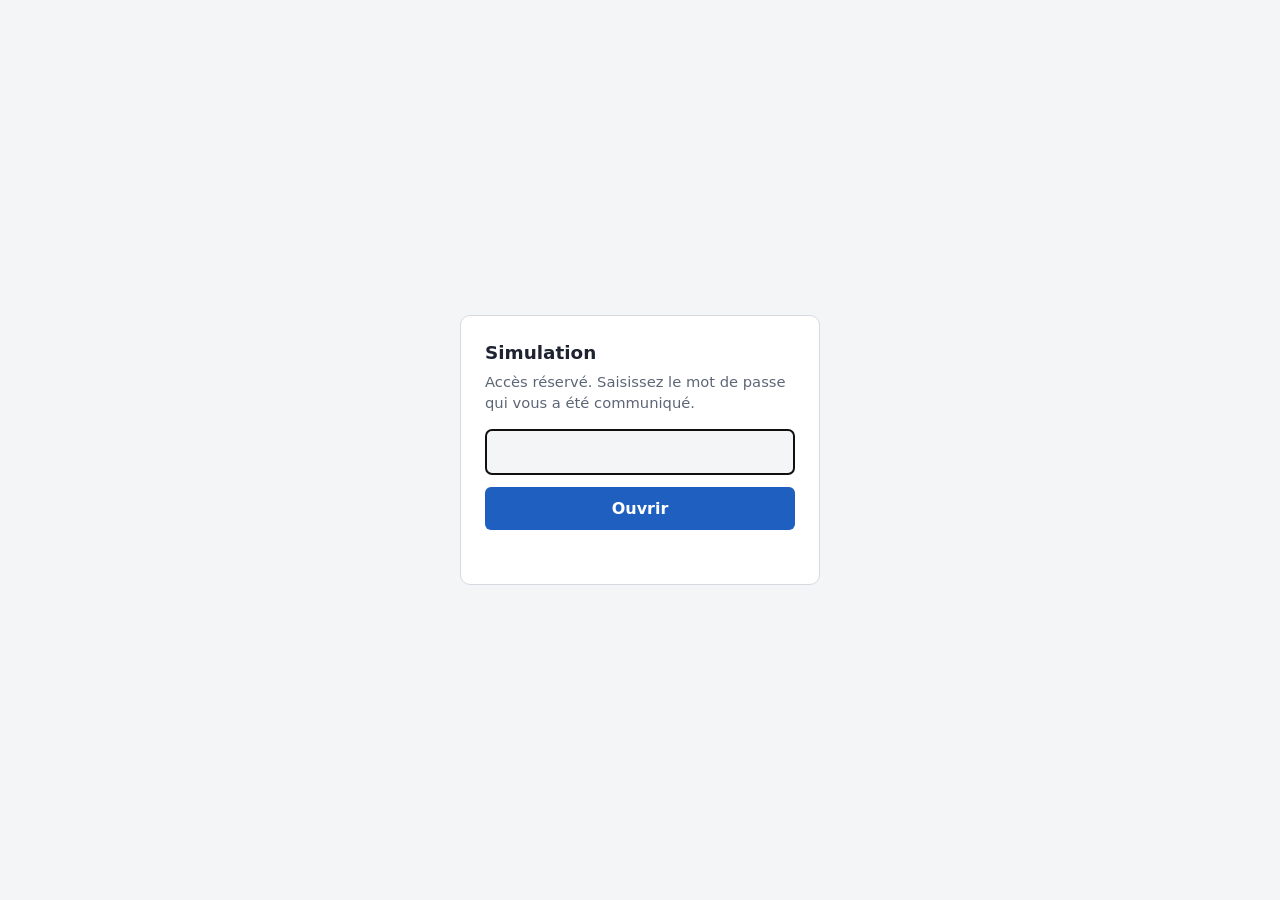
==== simulation/te/index.html @ 87617594 "Simulation de cellule (accès par mot de passe, contenu chiffré) sous /simulation/te Co-Authored-By: " ====
<!doctype html>
<html lang="fr">
<head>
<meta charset="utf-8">
<meta name="viewport" content="width=device-width, initial-scale=1">
<meta name="robots" content="noindex, nofollow, noarchive">
<title>Simulation</title>
<style>
  :root { --fond: #f4f5f7; --carte: #ffffff; --texte: #1d2330; --doux: #5d6677; --bord: #d5d9e0; --accent: #1f5fbf; --erreur: #b3261e; }
  @media (prefers-color-scheme: dark) {
    :root:not([data-theme="light"]) { --fond: #14171c; --carte: #1d2128; --texte: #e6e9ee; --doux: #9aa3b2; --bord: #343a45; --accent: #6ea2f0; --erreur: #f2817a; }
  }
  :root[data-theme="dark"] { --fond: #14171c; --carte: #1d2128; --texte: #e6e9ee; --doux: #9aa3b2; --bord: #343a45; --accent: #6ea2f0; --erreur: #f2817a; }
  * { box-sizing: border-box; }
  html, body { margin: 0; height: 100%; background: var(--fond); color: var(--texte); font: 16px/1.45 system-ui, sans-serif; }
  #porte { min-height: 100%; display: flex; align-items: center; justify-content: center; padding: 16px; }
  form { width: 100%; max-width: 360px; background: var(--carte); border: 1px solid var(--bord); border-radius: 10px; padding: 24px; }
  h1 { font-size: 1.15rem; margin: 0 0 4px; }
  p { margin: 0 0 16px; color: var(--doux); font-size: .92rem; }
  input { width: 100%; padding: 10px 12px; font: inherit; color: var(--texte); background: var(--fond); border: 1px solid var(--bord); border-radius: 6px; }
  button { margin-top: 12px; width: 100%; padding: 10px; font: inherit; font-weight: 600; color: #fff; background: var(--accent); border: 0; border-radius: 6px; cursor: pointer; }
  button:disabled { opacity: .6; cursor: progress; }
  #msg { min-height: 1.4em; margin: 10px 0 0; font-size: .9rem; color: var(--erreur); }
  iframe { position: fixed; inset: 0; width: 100%; height: 100%; border: 0; display: none; }
</style>
</head>
<body>
<div id="porte">
  <form id="f" autocomplete="off">
    <h1>Simulation</h1>
    <p>Accès réservé. Saisissez le mot de passe qui vous a été communiqué.</p>
    <input id="mdp" type="password" autocomplete="current-password" aria-label="Mot de passe" required autofocus>
    <button id="ok" type="submit">Ouvrir</button>
    <div id="msg" role="status"></div>
  </form>
</div>
<iframe id="vue" title="Simulation"></iframe>
<script>
(() => {
  const P = {"sel":"LlQcvpfy+PqmUZTX485+OA==","iter":600000};
  const enc = new TextEncoder();
  const b64 = (s) => Uint8Array.from(atob(s), (c) => c.charCodeAt(0));
  let cleAes, cleMac;

  async function deriver(mdp) {
    const base = await crypto.subtle.importKey("raw", enc.encode(mdp), "PBKDF2", false, ["deriveBits"]);
    const bits = new Uint8Array(await crypto.subtle.deriveBits(
      { name: "PBKDF2", salt: b64(P.sel), iterations: P.iter, hash: "SHA-256" }, base, 512));
    cleAes = await crypto.subtle.importKey("raw", bits.slice(0, 32), "AES-GCM", false, ["decrypt"]);
    cleMac = await crypto.subtle.importKey("raw", bits.slice(32), { name: "HMAC", hash: "SHA-256" }, false, ["sign"]);
  }
  async function nom(f) {
    const s = new Uint8Array(await crypto.subtle.sign("HMAC", cleMac, enc.encode(f)));
    return Array.from(s.slice(0, 16), (b) => b.toString(16).padStart(2, "0")).join("");
  }
  // Fichier publié -> octets en clair (déchiffrés puis décompressés).
  async function lire(f) {
    const r = await fetch("d/" + await nom(f) + ".bin", { cache: "no-cache" });
    if (!r.ok) throw new Error(f + " " + r.status);
    const b = new Uint8Array(await r.arrayBuffer());
    const gz = await crypto.subtle.decrypt({ name: "AES-GCM", iv: b.slice(0, 12) }, cleAes, b.slice(12));
    return new Response(new Blob([gz]).stream().pipeThrough(new DecompressionStream("gzip"))).blob();
  }
  // Appelé par la page de simulation (dans le cadre) à la place de fetch pour ses fichiers relatifs.
  window.__servir = async (u) => {
    const f = String(u).split(/[?#]/)[0].replace(/^\.\//, "");
    return new Response(await lire(f), { status: 200, headers: { "Content-Type": "application/json" } });
  };
  const RELAIS = '<script>(function(){var P=window.parent,f=window.fetch.bind(window);' +
    'window.fetch=function(u,o){var s=typeof u==="string"?u:(u&&u.url)||"";' +
    'return /^[a-z][a-z0-9+.-]*:|^\\/\\//i.test(s)?f(u,o):P.__servir(s);};})();<\/script>';

  const $ = (id) => document.getElementById(id);
  $("f").addEventListener("submit", async (e) => {
    e.preventDefault();
    $("ok").disabled = true; $("msg").textContent = ""; $("ok").textContent = "Vérification…";
    let html;
    try {
      await deriver($("mdp").value);
      html = await (await lire("index.html")).text();
    } catch (err) {
      $("msg").textContent = "Mot de passe incorrect.";
      $("ok").disabled = false; $("ok").textContent = "Ouvrir"; $("mdp").select();
      return;
    }
    $("mdp").value = "";
    // Le relais doit précéder tout script de la page ; celle-ci n'a pas toujours de <head>.
    html = /<head[\s>]/i.test(html) ? html.replace(/<head[^>]*>/i, (m) => m + RELAIS) : RELAIS + html;
    $("vue").srcdoc = html;
    $("vue").style.display = "block";
    $("porte").remove();
  });
})();
</script>
</body>
</html>
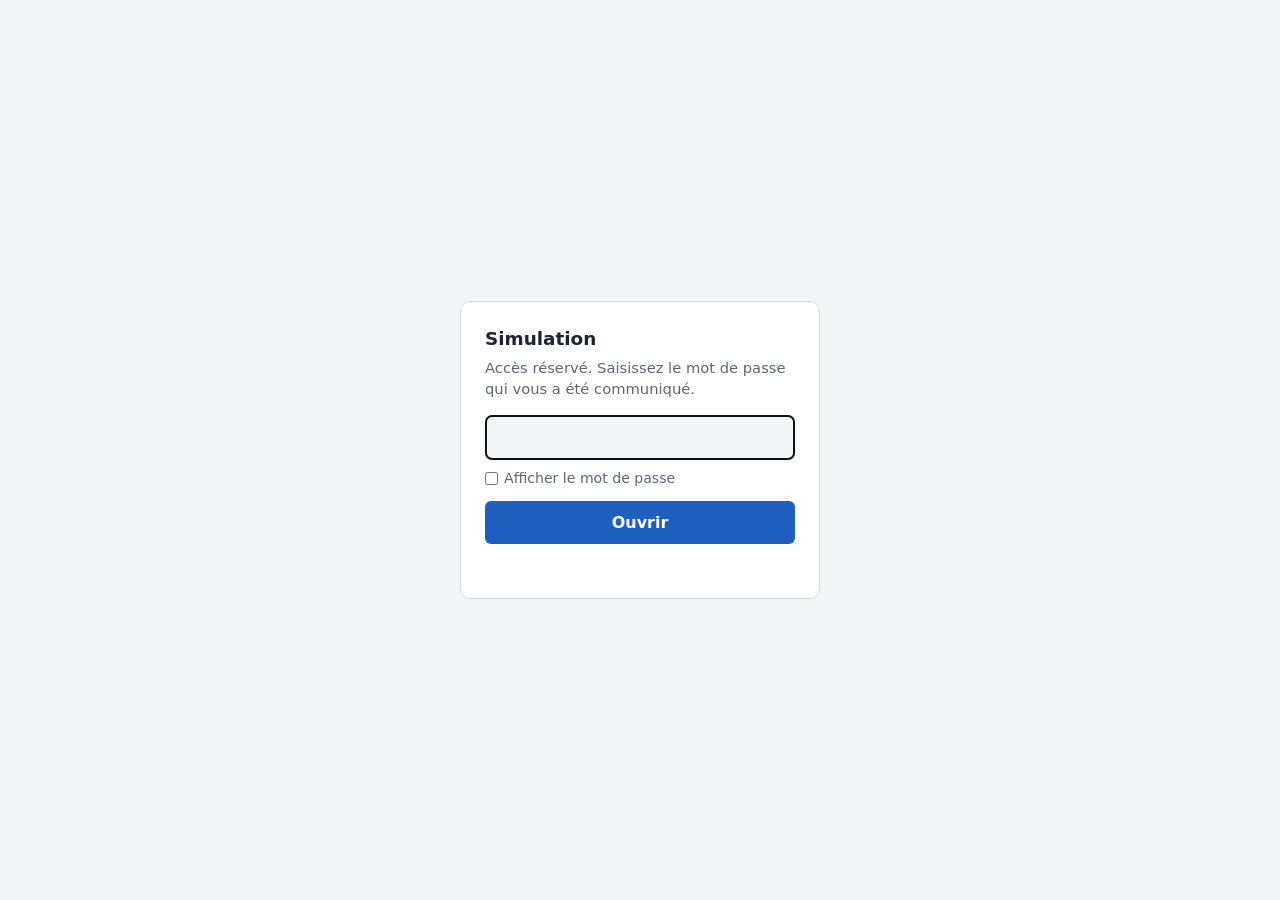
==== commit ad0e691f: "Simulation : nouveau mot de passe ; afficher le mot de passe, alerte Verr. Maj Co-Authored-By: Claud" ====
--- a/simulation/te/index.html
+++ b/simulation/te/index.html
@@ -20,6 +20,9 @@
   input { width: 100%; padding: 10px 12px; font: inherit; color: var(--texte); background: var(--fond); border: 1px solid var(--bord); border-radius: 6px; }
   button { margin-top: 12px; width: 100%; padding: 10px; font: inherit; font-weight: 600; color: #fff; background: var(--accent); border: 0; border-radius: 6px; cursor: pointer; }
   button:disabled { opacity: .6; cursor: progress; }
+  .voir { display: flex; align-items: center; gap: 6px; margin-top: 8px; font-size: .88rem; color: var(--doux); cursor: pointer; }
+  .voir input { width: auto; margin: 0; }
+  .maj { margin-top: 6px; font-size: .88rem; color: var(--erreur); }
   #msg { min-height: 1.4em; margin: 10px 0 0; font-size: .9rem; color: var(--erreur); }
   iframe { position: fixed; inset: 0; width: 100%; height: 100%; border: 0; display: none; }
 </style>
@@ -30,6 +33,8 @@
     <h1>Simulation</h1>
     <p>Accès réservé. Saisissez le mot de passe qui vous a été communiqué.</p>
     <input id="mdp" type="password" autocomplete="current-password" aria-label="Mot de passe" required autofocus>
+    <label class="voir"><input id="voir" type="checkbox"> Afficher le mot de passe</label>
+    <div id="maj" class="maj" hidden>Verr. Maj est activé.</div>
     <button id="ok" type="submit">Ouvrir</button>
     <div id="msg" role="status"></div>
   </form>
@@ -37,7 +42,7 @@
 <iframe id="vue" title="Simulation"></iframe>
 <script>
 (() => {
-  const P = {"sel":"LlQcvpfy+PqmUZTX485+OA==","iter":600000};
+  const P = {"sel":"l8FtLh0rhE49476CpABYkw==","iter":600000};
   const enc = new TextEncoder();
   const b64 = (s) => Uint8Array.from(atob(s), (c) => c.charCodeAt(0));
   let cleAes, cleMac;
@@ -71,8 +76,15 @@
     'return /^[a-z][a-z0-9+.-]*:|^\\/\\//i.test(s)?f(u,o):P.__servir(s);};})();<\/script>';
 
   const $ = (id) => document.getElementById(id);
+  $("voir").addEventListener("change", () => { $("mdp").type = $("voir").checked ? "text" : "password"; $("mdp").focus(); });
+  for (const ev of ["keydown", "keyup"])
+    $("mdp").addEventListener(ev, (e) => { if (e.getModifierState) $("maj").hidden = !e.getModifierState("CapsLock"); });
   $("f").addEventListener("submit", async (e) => {
     e.preventDefault();
+    if (!window.isSecureContext || !window.crypto || !crypto.subtle) {
+      $("msg").textContent = "Cette page doit être ouverte en https:// (le déchiffrement n'est pas permis en http).";
+      return;
+    }
     $("ok").disabled = true; $("msg").textContent = ""; $("ok").textContent = "Vérification…";
     let html;
     try {
